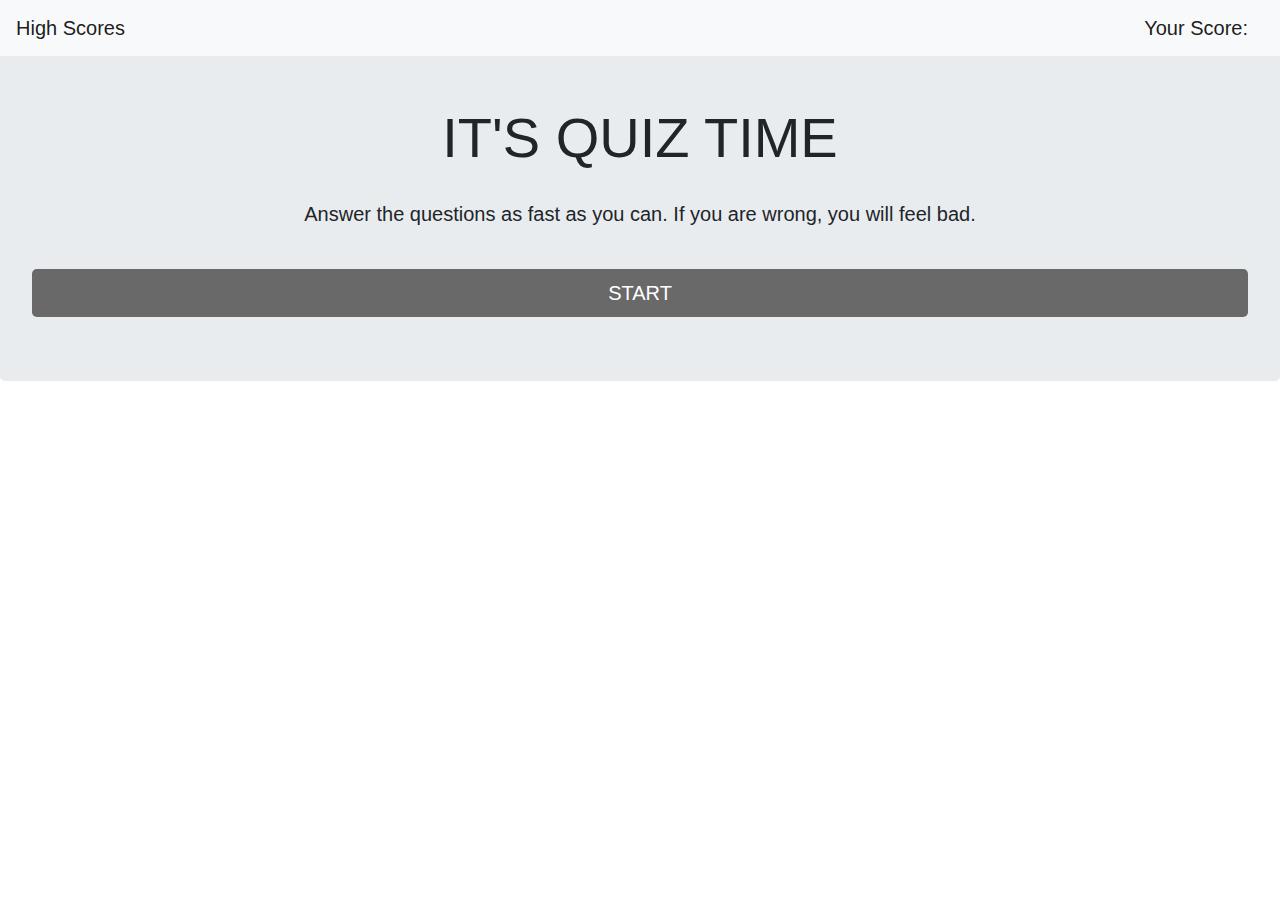
==== index.html @ 3b29dcc8 "sets up basic infrastructure for main page. 2 html pages, a stylesheet and a js file." ====
<!DOCTYPE html>
<html lang="en">
<head>
    <meta charset="UTF-8">
    <meta name="viewport" content="width=device-width, initial-scale=1.0">
    <meta http-equiv="X-UA-Compatible" content="ie=edge">
    <title>QUIZ TIME</title>
    <link rel="stylesheet" href="./style.css">
    <link rel="stylesheet" href="https://stackpath.bootstrapcdn.com/bootstrap/4.4.1/css/bootstrap.min.css" integrity="sha384-Vkoo8x4CGsO3+Hhxv8T/Q5PaXtkKtu6ug5TOeNV6gBiFeWPGFN9MuhOf23Q9Ifjh" crossorigin="anonymous">
</head>

<body>
    <nav class="navbar fixed-top navbar-light bg-light">
        <a class="navbar-brand" href="scoreboard.html">High Scores</a>
        <a id="scoreDiv" class="navbar-brand justify-content-left">Your Score: </a>
    </nav>

    <container id="quizWindow">
        <div class="jumbotron">
            <h1 id="quizTitle" class="display-4">
                IT'S QUIZ TIME
            </h1>

            <p class="lead">
                Answer the questions as fast as you can. If you are wrong, you will feel bad.
            </p>

            <button type="button" id="startBtn" class="btn btn-lg btn-block" onclick="quiz()">START</button>
        </div>

    </container>

</body>
</html>
---- style.css ----
#quizTitle {
    text-align: center;
    padding-top: 40px;
}

.lead {
    text-align: center;
}

#startBtn {
    margin-top: 40px;
    color: white;
    background-color: dimgray;
}

.lead {
    padding-top: 20px;
}
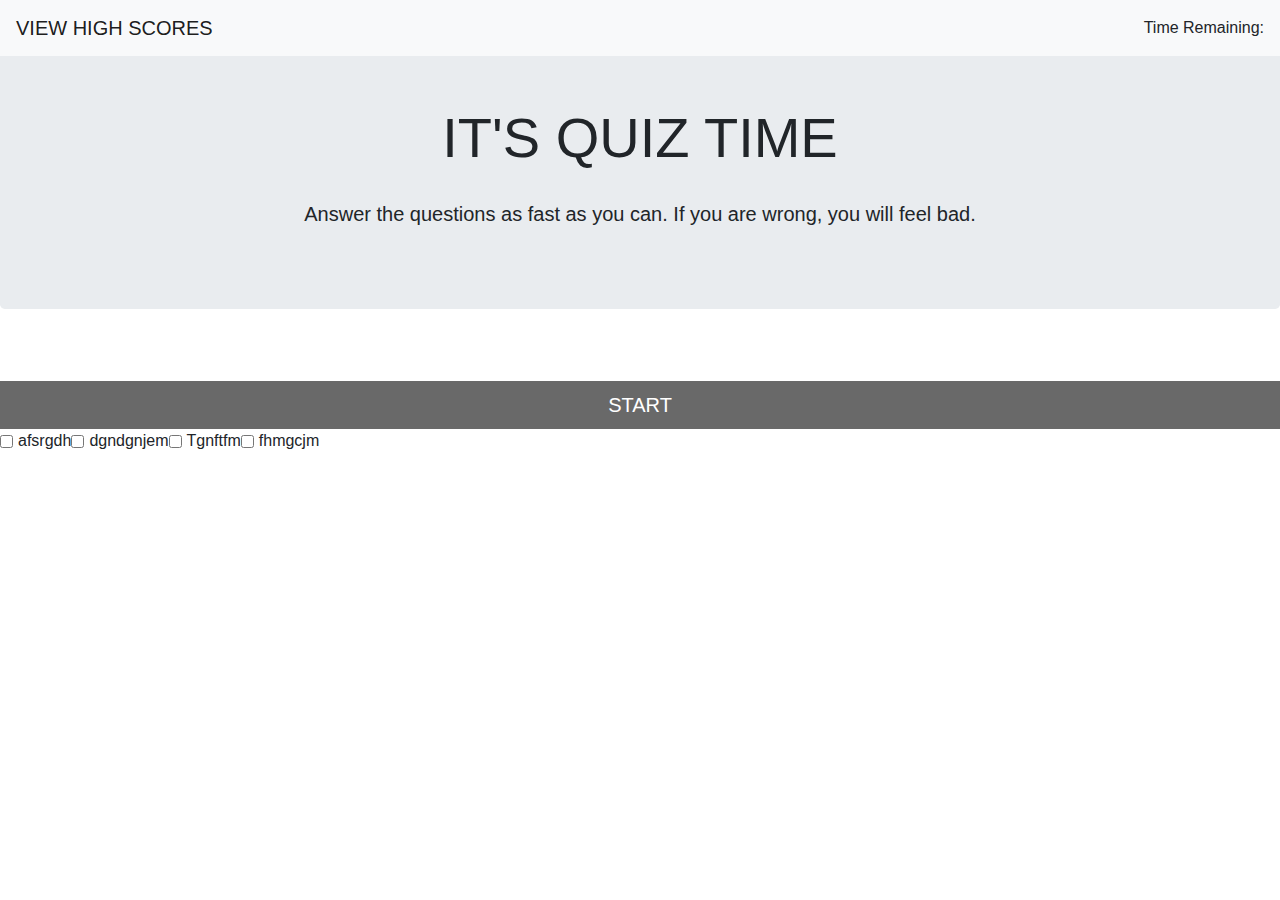
==== commit 2e1e45d9: "I have many regrets, and this bootcamp is one of the more expensive of them. I have clearly learned " ====
--- a/index.html
+++ b/index.html
@@ -11,11 +11,12 @@
 
 <body>
     <nav class="navbar fixed-top navbar-light bg-light">
-        <a class="navbar-brand" href="scoreboard.html">High Scores</a>
-        <a id="scoreDiv" class="navbar-brand justify-content-left">Your Score: </a>
+        <a class="navbar-brand" href="scoreboard.html">VIEW HIGH SCORES</a>
+        <a id="timeRemaining" class="justify-content-left">Time Remaining: <span id="timerText"></span></a>
     </nav>
 
     <container id="quizWindow">
+
         <div class="jumbotron">
             <h1 id="quizTitle" class="display-4">
                 IT'S QUIZ TIME
@@ -24,11 +25,49 @@
             <p class="lead">
                 Answer the questions as fast as you can. If you are wrong, you will feel bad.
             </p>
+        </div>
 
-            <button type="button" id="startBtn" class="btn btn-lg btn-block" onclick="quiz()">START</button>
+
+        <div class="row">
+            <button type="button" id="startBtn" class="btn btn-lg btn-block">START</button>
         </div>
+
+
+
+        <div class="row">
+            
+            <div id="quizBody" class="col-lg-12">
+                
+                <div class="form-check form-check-inline">
+
+                    <input class="form-check-input" type="checkbox" value="" id="defaultCheck1">
+                    <label class="form-check-label" for="defaultCheck1">
+                        <span id="optionA">afsrgdh</span>
+                    </label>
+
+                    <input class="form-check-input" type="checkbox" value="" id="defaultCheck2">
+                    <label class="form-check-label" for="defaultCheck2">
+                        <span id="optionB">dgndgnjem</span>
+                    </label>
+
+                    <input class="form-check-input" type="checkbox" value="" id="defaultCheck3">
+                    <label class="form-check-label" for="defaultCheck3">
+                        <span id="optionC">Tgnftfm</span>
+                    </label>
+
+                    <input class="form-check-input" type="checkbox" value="" id="defaultCheck3">
+                    <label class="form-check-label" for="defaultCheck3">
+                        <span id="optionD">fhmgcjm</span>
+                    </label>
+
+                </div>
+
+            </div>
+        </div>
+
 
     </container>
 
+    <script src="./thehardpart.js"></script>
 </body>
 </html>--- a/style.css
+++ b/style.css
@@ -1,10 +1,16 @@
 #quizTitle {
+    text-align: center;
+    padding-top: 40px;
+}
+
+#scoreLabel {
     text-align: center;
     padding-top: 40px;
 }
 
 .lead {
     text-align: center;
+    padding-top: 20px;
 }
 
 #startBtn {
@@ -13,6 +19,12 @@
     background-color: dimgray;
 }
 
-.lead {
+.scoreIntro {
+    text-align: center;
     padding-top: 20px;
+}
+
+#quizTitle {
+    text-align: center;
+    padding-top: 40px;
 }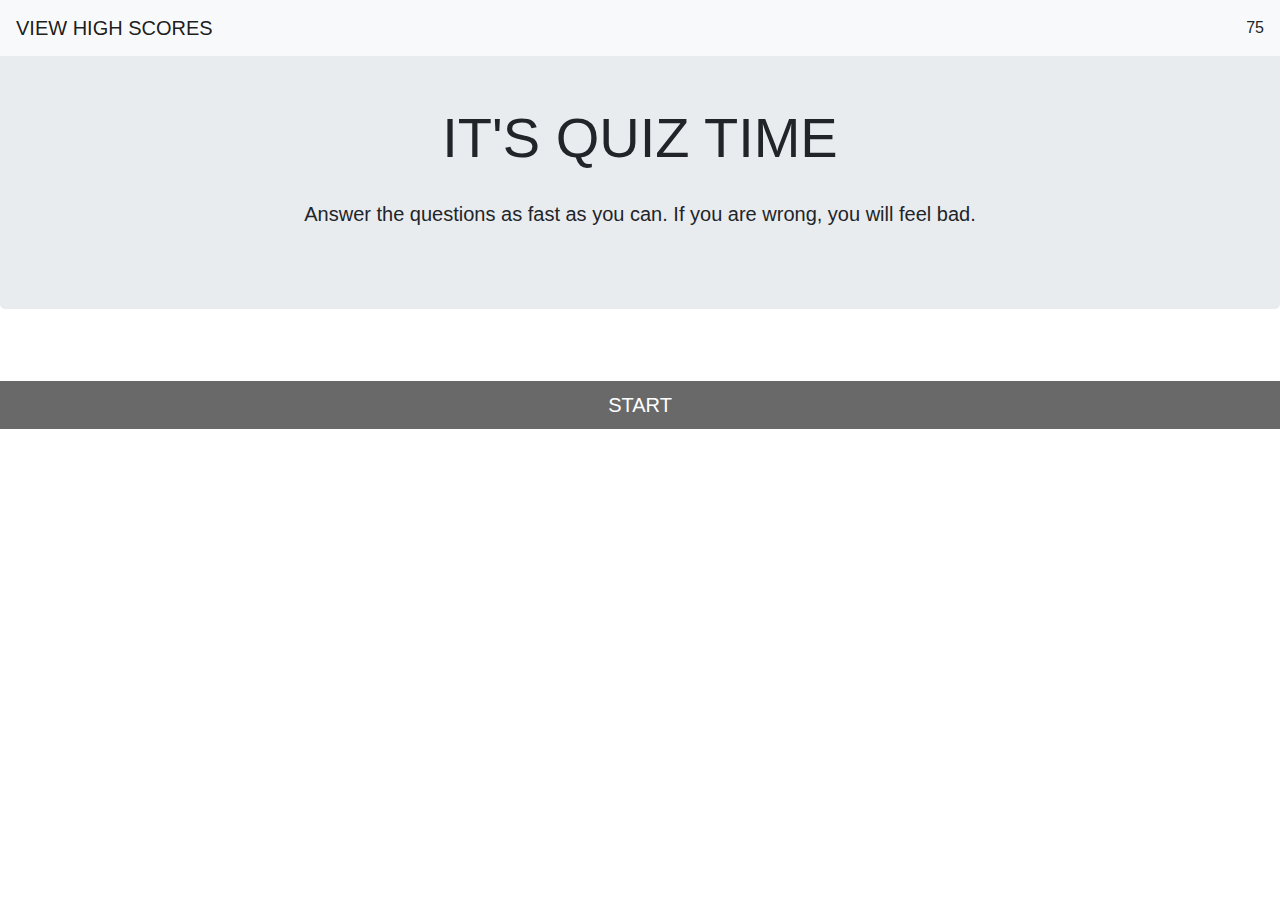
==== commit 308dfee8: "I've made some progress on the logic I think but nothing's actually showing up on the page yet." ====
--- a/index.html
+++ b/index.html
@@ -12,7 +12,7 @@
 <body>
     <nav class="navbar fixed-top navbar-light bg-light">
         <a class="navbar-brand" href="scoreboard.html">VIEW HIGH SCORES</a>
-        <a id="timeRemaining" class="justify-content-left">Time Remaining: <span id="timerText"></span></a>
+        <a id="timerText" class="justify-content-left"></a>
     </nav>
 
     <container id="quizWindow">
@@ -36,33 +36,27 @@
 
         <div class="row">
             
-            <div id="quizBody" class="col-lg-12">
+            <div id="quizBody" class="col-12 justify-content-center">
                 
-                <div class="form-check form-check-inline">
+                <div class="row">
+                    <div class="col-lg-12">
+                        <h3 id="questionText">
+                        </h3>
+                    </div>
+                </div>
 
-                    <input class="form-check-input" type="checkbox" value="" id="defaultCheck1">
-                    <label class="form-check-label" for="defaultCheck1">
-                        <span id="optionA">afsrgdh</span>
-                    </label>
-
-                    <input class="form-check-input" type="checkbox" value="" id="defaultCheck2">
-                    <label class="form-check-label" for="defaultCheck2">
-                        <span id="optionB">dgndgnjem</span>
-                    </label>
-
-                    <input class="form-check-input" type="checkbox" value="" id="defaultCheck3">
-                    <label class="form-check-label" for="defaultCheck3">
-                        <span id="optionC">Tgnftfm</span>
-                    </label>
-
-                    <input class="form-check-input" type="checkbox" value="" id="defaultCheck3">
-                    <label class="form-check-label" for="defaultCheck3">
-                        <span id="optionD">fhmgcjm</span>
-                    </label>
-
+                
+                <div class="row">
+                    <div class="col-lg-12 justify-content-center">
+                        <div p class="optionA"></div>
+                        <div p class="optionB"></div>
+                        <div p class="optionC"></div>
+                        <div p class="optionD"></div>
+                    </div>
                 </div>
 
             </div>
+
         </div>
 
 
--- a/style.css
+++ b/style.css
@@ -15,6 +15,7 @@
 
 #startBtn {
     margin-top: 40px;
+    margin-bottom: 40px;
     color: white;
     background-color: dimgray;
 }
@@ -27,4 +28,27 @@
 #quizTitle {
     text-align: center;
     padding-top: 40px;
+}
+
+.form-check {
+    padding-top: 40px;
+}
+
+.optionA {
+    text-align: center;
+}
+
+.optionB {
+    text-align: center;
+}
+
+.optionC {
+    text-align: center;
+}
+.optionD {
+    text-align: center;
+}
+
+#questionText {
+    text-align: center;
 }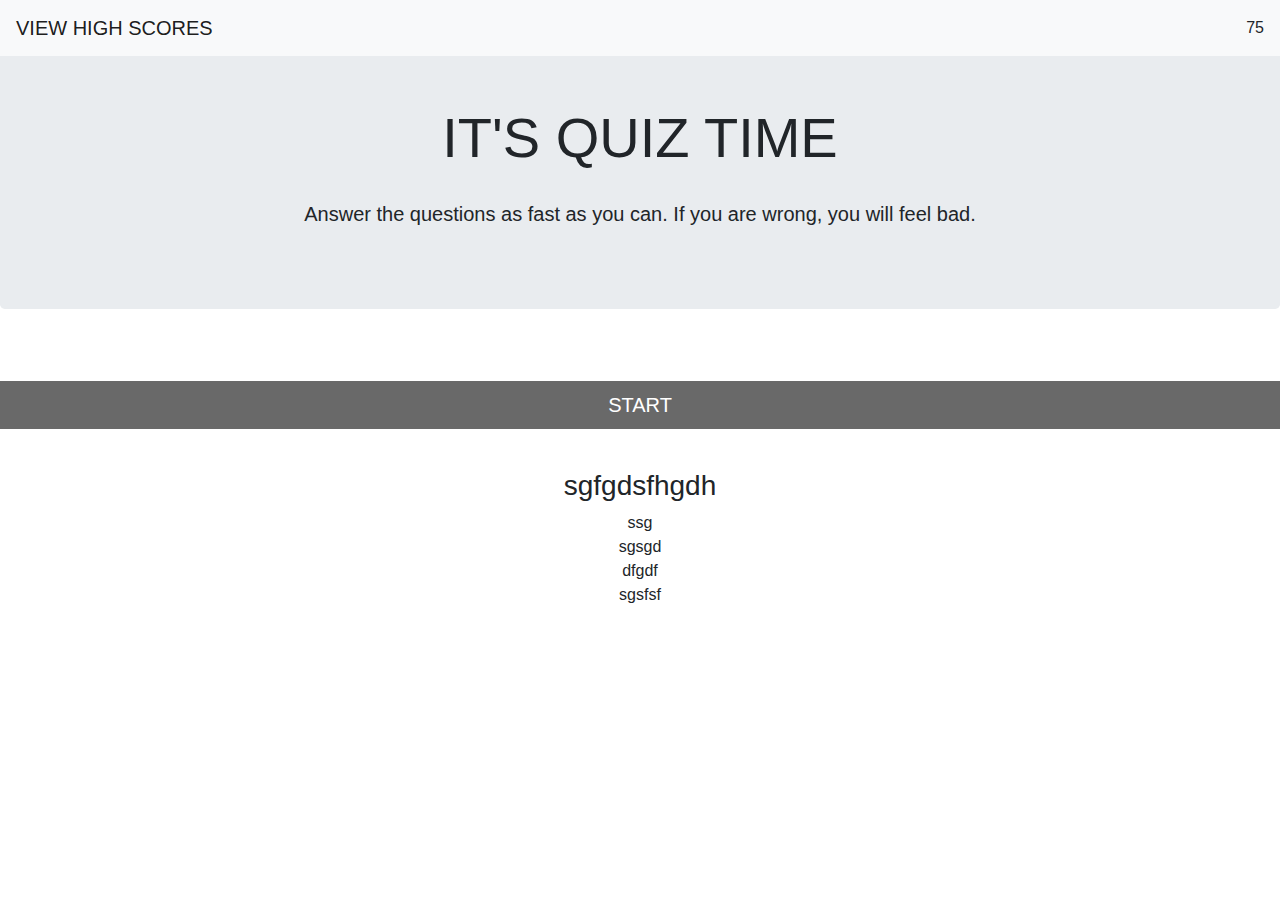
==== commit a5e0f0d4: "i literally cant even" ====
--- a/index.html
+++ b/index.html
@@ -41,6 +41,7 @@
                 <div class="row">
                     <div class="col-lg-12">
                         <h3 id="questionText">
+                            sgfgdsfhgdh
                         </h3>
                     </div>
                 </div>
@@ -48,10 +49,10 @@
                 
                 <div class="row">
                     <div class="col-lg-12 justify-content-center">
-                        <div p class="optionA"></div>
-                        <div p class="optionB"></div>
-                        <div p class="optionC"></div>
-                        <div p class="optionD"></div>
+                        <div p class="optionA">ssg</div>
+                        <div p class="optionB">sgsgd</div>
+                        <div p class="optionC">dfgdf</div>
+                        <div p class="optionD">sgsfsf</div>
                     </div>
                 </div>
 
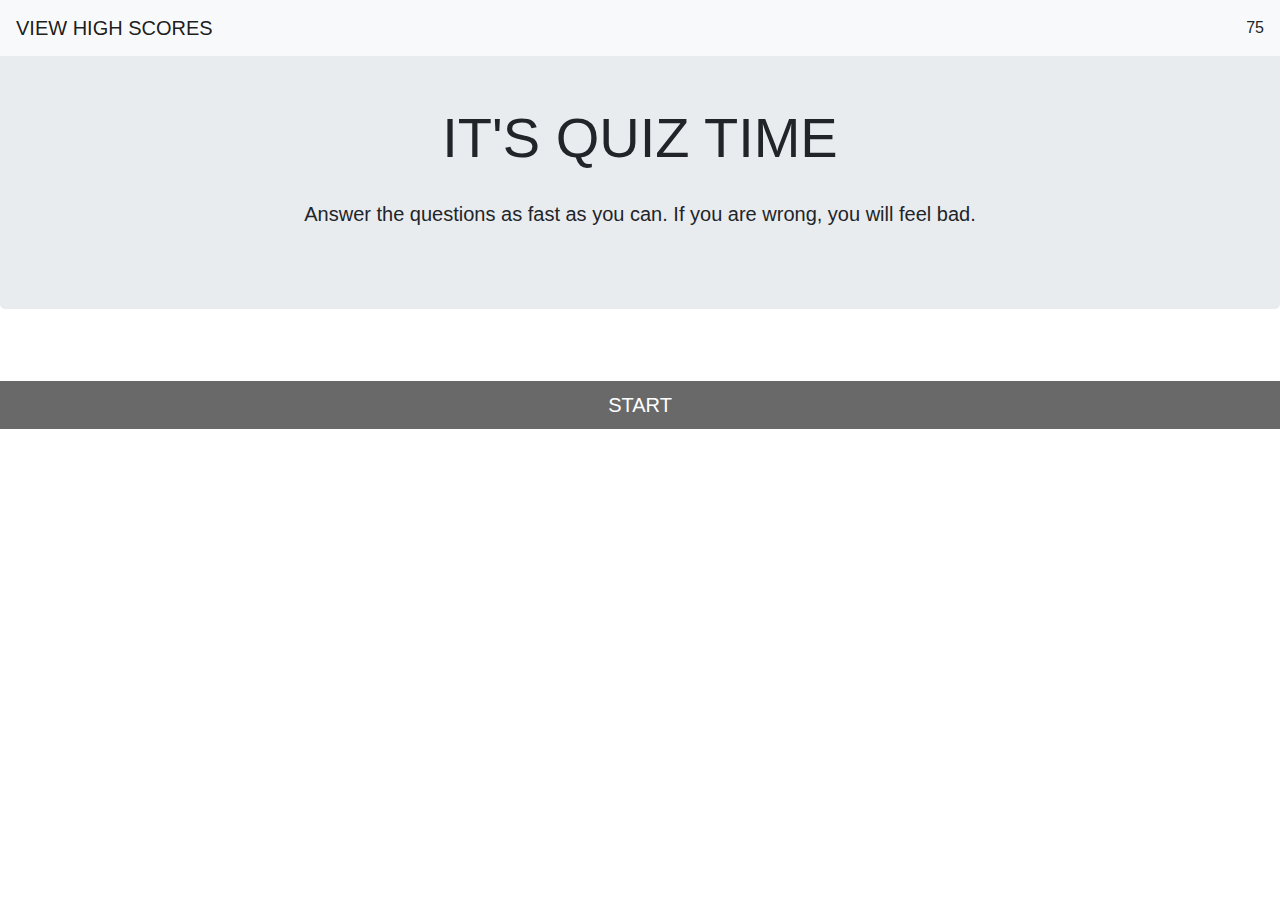
==== commit ba0c294e: "Finally got the actual quiz to work but not the local storage of scores" ====
--- a/index.html
+++ b/index.html
@@ -1,12 +1,14 @@
 <!DOCTYPE html>
 <html lang="en">
+
 <head>
     <meta charset="UTF-8">
     <meta name="viewport" content="width=device-width, initial-scale=1.0">
     <meta http-equiv="X-UA-Compatible" content="ie=edge">
     <title>QUIZ TIME</title>
     <link rel="stylesheet" href="./style.css">
-    <link rel="stylesheet" href="https://stackpath.bootstrapcdn.com/bootstrap/4.4.1/css/bootstrap.min.css" integrity="sha384-Vkoo8x4CGsO3+Hhxv8T/Q5PaXtkKtu6ug5TOeNV6gBiFeWPGFN9MuhOf23Q9Ifjh" crossorigin="anonymous">
+    <link rel="stylesheet" href="https://stackpath.bootstrapcdn.com/bootstrap/4.4.1/css/bootstrap.min.css"
+        integrity="sha384-Vkoo8x4CGsO3+Hhxv8T/Q5PaXtkKtu6ug5TOeNV6gBiFeWPGFN9MuhOf23Q9Ifjh" crossorigin="anonymous">
 </head>
 
 <body>
@@ -35,24 +37,23 @@
 
 
         <div class="row">
-            
+
             <div id="quizBody" class="col-12 justify-content-center">
-                
+
                 <div class="row">
                     <div class="col-lg-12">
                         <h3 id="questionText">
-                            sgfgdsfhgdh
                         </h3>
                     </div>
                 </div>
 
-                
+
                 <div class="row">
                     <div class="col-lg-12 justify-content-center">
-                        <div p class="optionA">ssg</div>
-                        <div p class="optionB">sgsgd</div>
-                        <div p class="optionC">dfgdf</div>
-                        <div p class="optionD">sgsfsf</div>
+                        <div id="OptionA"></div>
+                        <div id="OptionB"></div>
+                        <div id="OptionC"></div>
+                        <div id="OptionD"></div>
                     </div>
                 </div>
 
@@ -63,6 +64,8 @@
 
     </container>
 
-    <script src="./thehardpart.js"></script>
+    <script src="thehardpart.js">
+    </script>
 </body>
+
 </html>--- a/style.css
+++ b/style.css
@@ -34,21 +34,25 @@
     padding-top: 40px;
 }
 
-.optionA {
+#OptionA {
     text-align: center;
 }
 
-.optionB {
+#OptionB {
     text-align: center;
 }
 
-.optionC {
+#OptionC {
     text-align: center;
 }
-.optionD {
+#OptionD {
     text-align: center;
 }
 
 #questionText {
     text-align: center;
+}
+
+#initials {
+    margin-left: 10px;
 }